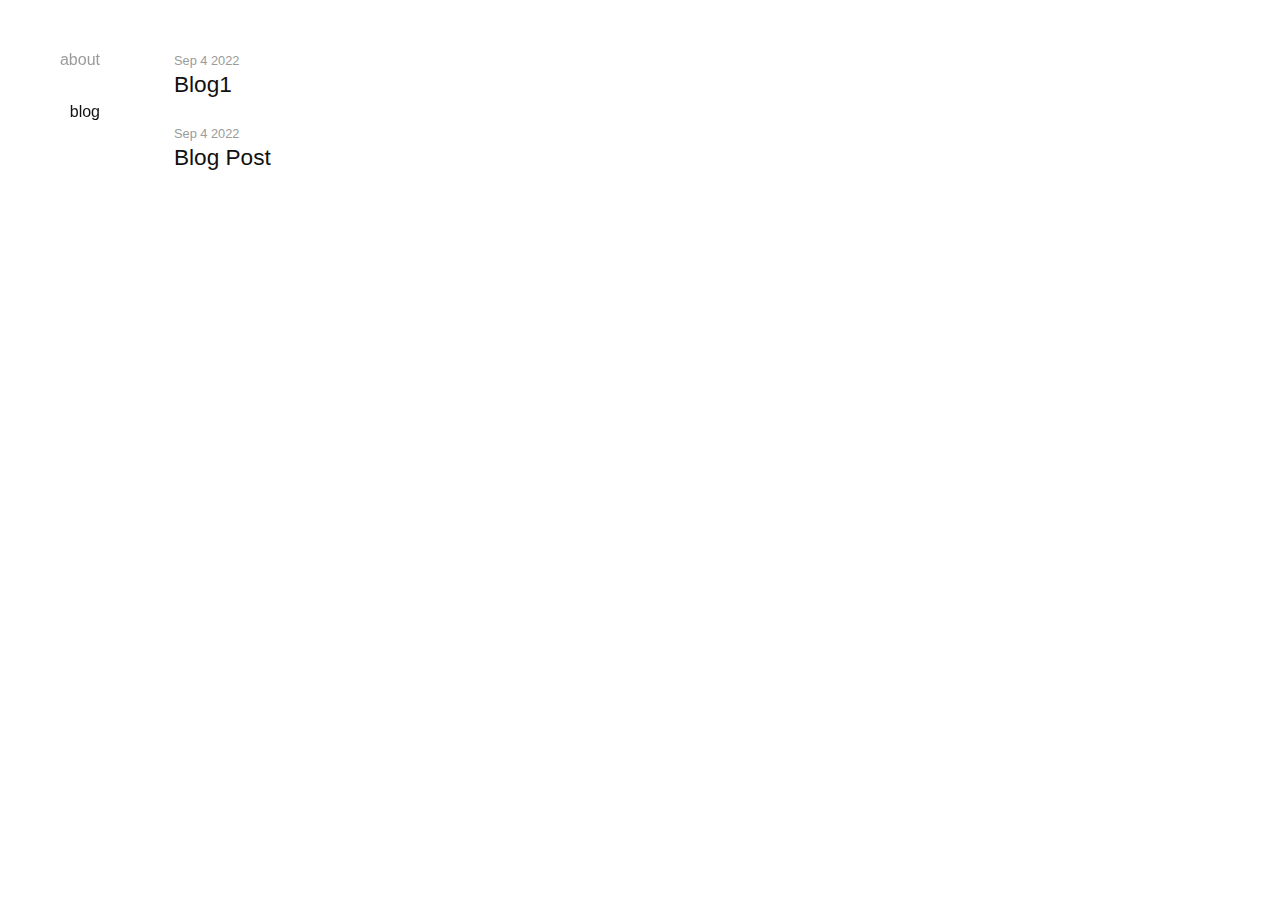
==== blog/index.html @ db2c631a "Add a new post" ====
<!DOCTYPE html>
<html lang="zh-CN">

<head>
  <title>Blogs | iksrr&#39;s blog</title>

  <meta charset="UTF-8">
  <meta name="language" content="en">
  <meta name="description" content="">
  <meta name="keywords" content="">
  <meta name="viewport" content="width=device-width, initial-scale=1.0">
  <meta http-equiv="content-type" content="text/html; charset=utf-8">
  <meta http-equiv="X-UA-Compatible" content="IE=edge">

  
  

  <link rel="shortcut icon" type="image/png" href="https://raw.githubusercontent.com/jmzdd/iksrr.github.io/master/favicon.ico" />


  
  
    
 
  
  
  
  
  
  
    
    <link type="text/css" rel="stylesheet" href="/css/posts.min.6f094aad28695152161dc4239215c000816bd099408da6cc65a37f9fb7194925.css" integrity="sha256-bwlKrShpUVIWHcQjkhXAAIFr0JlAjabMZaN/n7cZSSU="/>
  
    
    <link type="text/css" rel="stylesheet" href="/css/custom.min.12fbdb3a0611d1b65fbd142ad8ffbc99a3580377920d37730533bd4720505140.css" integrity="sha256-EvvbOgYR0bZfvRQq2P&#43;8maNYA3eSDTdzBTO9RyBQUUA="/>
  
  
   
  <link rel="alternate" type="application/rss+xml+xml" href="http://example.com/blog/index.xml" title="iksrr's blog" /> 
   
   
    

<script type="application/ld+json">
  
    { 
      "@context": "http://schema.org", 
      "@type": "WebSite", 
      "url": "http:\/\/example.com\/blog\/",
      "name": "Blogs",
      "author": {
        "@type": "Person",
        "name": ""
      },
      "description": ""
    }
  
  </script>
</head>

<body>
  <div class="burger__container">
  <div class="burger" aria-controls="navigation" aria-label="Menu">
    <div class="burger__meat burger__meat--1"></div>
    <div class="burger__meat burger__meat--2"></div>
    <div class="burger__meat burger__meat--3"></div>
  </div>
</div>
 

  <nav class="nav" id="navigation">
  <ul class="nav__list">
    
    
      <li>
        <a  href="/">about</a>
      </li>
    
      <li>
        <a  class="active"
         href="/blog">blog</a>
      </li>
    
  </ul>
</nav>


  <main>
    
    
    

<div class="post-list__container">
  <ul class="post-list">
    
    <li class="post">
      <div class="post__header">
        <time class="post__date" datetime="2022-09-04 21:41:14 &#43;0800 CST"
          >Sep 4 2022</time>
        <h2 class="post__title">
          <a href="/blog/blog1/">Blog1</a>
        </h2>
        


      </div>
    </li>
    
    <li class="post">
      <div class="post__header">
        <time class="post__date" datetime="2022-09-04 21:29:20 &#43;0800 CST"
          >Sep 4 2022</time>
        <h2 class="post__title">
          <a href="/blog/1111/">Blog Post</a>
        </h2>
        


      </div>
    </li>
    
  </ul>
  <ul class="tags__list">
  
</ul>

</div>


  </main>

   

  
  <script src="/js/index.min.301a8b0870381bf76b3b5182e8966d363a0474281183439beb024d8b8228fc66.js" integrity="sha256-MBqLCHA4G/drO1GC6JZtNjoEdCgRg0Ob6wJNi4Io/GY=" crossorigin="anonymous"></script>
   
</body>

</html>
---- css/posts.min.6f094aad28695152161dc4239215c000816bd099408da6cc65a37f9fb7194925.css ----
@charset "UTF-8";button,button[type=button],button[type=reset],button[type=submit]{-webkit-appearance:button}input,input[type=text],input[type=email]{-webkit-appearance:none;-moz-appearance:none;appearance:none}html,body{background-color:#fff;color:#111;height:100%}html{box-sizing:border-box}*,*:before,*:after{padding:0;margin:0;box-sizing:inherit}html{font-family:-apple-system,BlinkMacSystemFont,segoe ui,Roboto,Oxygen-Sans,Ubuntu,Cantarell,helvetica neue,sans-serif;-webkit-font-smoothing:antialiased;font-size:95%}@media screen and (min-width:800px){html{font-size:100%}}@media screen and (min-width:1400px){html{font-size:115%}}h1,h2,h3,h4,h5,h6{margin-top:1.5rem;margin-bottom:0;line-height:1.5rem}h1{font-size:2.121rem;line-height:2.25rem;margin-top:2.25rem}h2{font-size:1.414rem}h3{font-size:1.17833333rem}h4{font-size:.98194444rem}h5{font-size:.81828704rem}p{margin-top:1.5rem;margin-bottom:0;line-height:1.5rem}ul,ol{padding-left:1.5rem;margin-top:1.5rem;margin-bottom:1.5rem}ul li,ol li{line-height:1.5rem}ul ul,ul ol,ol ul,ol ol{margin-top:0;margin-bottom:0}blockquote{margin-top:1.5rem;margin-bottom:1.5rem;line-height:1.5rem;color:#111}blockquote::before{position:absolute;content:"\201C";font-size:6em;font-family:roboto,serif;margin-top:.1em;margin-left:-.2em;z-index:-1;color:#ededed}blockquote cite{font-style:italic;font-size:.95em;color:#717171}blockquote cite::before{content:"— "}pre{line-height:1.45;margin-top:1.5rem;padding:16px;word-wrap:normal;overflow:auto;background-color:#f6f8fa;border-radius:3px}code{font-size:85%;font-family:sfmono-regular,Consolas,Menlo,monospace;padding:.2em .4em;margin:0;background-color:rgba(27,31,35,5%);border-radius:3px}pre>code{word-break:normal;white-space:pre}pre code{display:inline;padding:0;margin:0;overflow:visible;line-height:inherit;word-wrap:normal;background-color:transparent;border:0}.lead{font-size:1.414rem}abbr[title]{text-decoration:underline double}.burger__container{height:4rem;display:flex;align-items:center;padding:0 1.5rem;position:fixed;width:100%;background:#fff;z-index:2}@media screen and (min-width:800px){.burger__container{display:none}}.burger{position:relative;width:28px;height:28px;cursor:pointer}.burger__meat{position:absolute;width:28px;height:2px;background:#111;top:calc(50% - 2px/2);left:calc(50% - 28px/2);transition:all 150ms ease-in}.burger__meat--1{transform:translateY(-10px)}.burger__meat--2{width:calc(28px - 6px)}.burger__meat--3{transform:translateY(10px)}.nav--active .burger__meat--1{transform:rotate(45deg)}.nav--active .burger__meat--2{opacity:0}.nav--active .burger__meat--3{transform:rotate(-45deg)}.nav{font-size:16px;position:fixed;display:flex;justify-content:center;align-items:center;background:#fff;visibility:hidden;z-index:1}@media screen and (min-width:800px){.nav{display:block;visibility:visible;padding-top:3em;width:100px}}.nav--active .nav{visibility:visible;height:100%;width:100%}@media screen and (min-width:800px){.nav--active .nav{width:100px}}.nav__list{text-align:right;list-style:none;margin:0;padding:0;width:50%}@media screen and (min-width:800px){.nav__list{width:auto}}@media screen and (max-width:799px){.nav__list{transform:translateY(-25px);opacity:0}.nav--active .nav__list{transform:translateY(0);opacity:1;transition:all 500ms ease}}.nav__list li{margin-bottom:3em;line-height:1.5em}.nav__list li:last-of-type{margin-bottom:0}@media screen and (min-width:800px){.nav__list li{margin-bottom:1.75em}}.nav__list a{color:#9b9b9b;text-decoration:none;font-size:2em}.nav__list a.active{color:#111}.nav__list a:hover{color:#111}@media screen and (min-width:800px){.nav__list a{font-size:1em}}.social-icons{display:flex;justify-content:center}.social-icons__link{padding:.8rem}.social-icons__link:not(:last-child){margin-right:1em}.social-icons__link .social-icons__icon{width:1.4rem;height:1.4rem;background-size:contain;background-repeat:no-repeat}body.nav--active{overflow:hidden}main{padding:3rem 1.5rem 1rem}@media screen and (min-width:800px){main{padding-left:calc(1.5rem + 100px)}}@media screen and (max-width:799px){main{padding-top:calc(3rem + 4rem)}}.post-list__container{margin:0 auto;max-width:1200px;width:100%}@media screen and (min-width:800px){.post-list__container{padding-left:50px}}.post-list{list-style:none;margin:0;padding:0}.post{margin-bottom:1.5rem}.post__title{margin-top:0;font-weight:500}.post__title a{color:#111;text-decoration:none}.post__date{color:#9b9b9b;font-size:.8rem}.tags__list{list-style:none;margin:0;padding:0 0 0 50px;flex-shrink:0}@media screen and (max-width:799px){.tags__list{display:none}}.post__header .tags__list{display:none;padding-left:0}@media screen and (max-width:799px){.post__header .tags__list{display:block}}.post__header .tags__list .tag__item{display:inline-block;margin-right:10px}.post__header .tags__list .tag__item:last-child{margin-right:0}.post__header .tags__list .tag__link{font-size:.8rem}.tag__link{text-decoration:none;color:#9b9b9b;font-size:.9rem}.tag__link::before{content:"#";font-size:.7rem;padding-right:1px}.tag__link:hover{color:#717171}.post-list__container{display:flex;justify-content:space-between}
---- css/custom.min.12fbdb3a0611d1b65fbd142ad8ffbc99a3580377920d37730533bd4720505140.css ----
.fancy{color:#1e88e5}
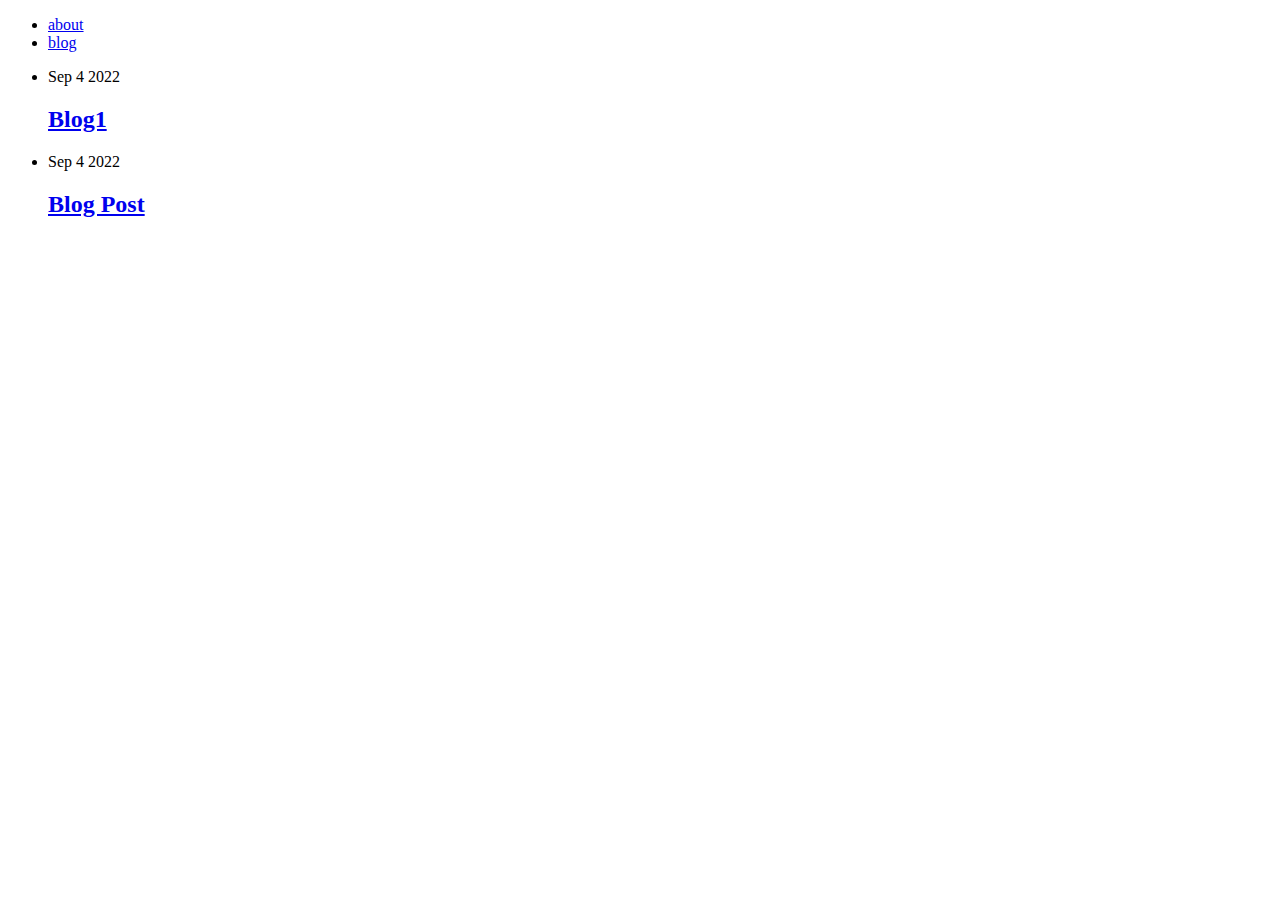
==== commit 8c1e79f6: "Add a new post" ====
--- a/blog/index.html
+++ b/blog/index.html
@@ -29,14 +29,14 @@
   
   
     
-    <link type="text/css" rel="stylesheet" href="/css/posts.min.6f094aad28695152161dc4239215c000816bd099408da6cc65a37f9fb7194925.css" integrity="sha256-bwlKrShpUVIWHcQjkhXAAIFr0JlAjabMZaN/n7cZSSU="/>
+    <link type="text/css" rel="stylesheet" href="/iksrr.github.io/css/posts.min.6f094aad28695152161dc4239215c000816bd099408da6cc65a37f9fb7194925.css" integrity="sha256-bwlKrShpUVIWHcQjkhXAAIFr0JlAjabMZaN/n7cZSSU="/>
   
     
-    <link type="text/css" rel="stylesheet" href="/css/custom.min.12fbdb3a0611d1b65fbd142ad8ffbc99a3580377920d37730533bd4720505140.css" integrity="sha256-EvvbOgYR0bZfvRQq2P&#43;8maNYA3eSDTdzBTO9RyBQUUA="/>
+    <link type="text/css" rel="stylesheet" href="/iksrr.github.io/css/custom.min.12fbdb3a0611d1b65fbd142ad8ffbc99a3580377920d37730533bd4720505140.css" integrity="sha256-EvvbOgYR0bZfvRQq2P&#43;8maNYA3eSDTdzBTO9RyBQUUA="/>
   
   
    
-  <link rel="alternate" type="application/rss+xml+xml" href="http://example.com/blog/index.xml" title="iksrr's blog" /> 
+  <link rel="alternate" type="application/rss+xml+xml" href="https://jmzdd.github.io/iksrr.github.io/blog/index.xml" title="iksrr's blog" /> 
    
    
     
@@ -46,7 +46,7 @@
     { 
       "@context": "http://schema.org", 
       "@type": "WebSite", 
-      "url": "http:\/\/example.com\/blog\/",
+      "url": "https:\/\/jmzdd.github.io\/iksrr.github.io\/blog\/",
       "name": "Blogs",
       "author": {
         "@type": "Person",
@@ -73,12 +73,12 @@
     
     
       <li>
-        <a  href="/">about</a>
+        <a  href="/iksrr.github.io/">about</a>
       </li>
     
       <li>
         <a  class="active"
-         href="/blog">blog</a>
+         href="/iksrr.github.io/blog">blog</a>
       </li>
     
   </ul>
@@ -98,7 +98,7 @@
         <time class="post__date" datetime="2022-09-04 21:41:14 &#43;0800 CST"
           >Sep 4 2022</time>
         <h2 class="post__title">
-          <a href="/blog/blog1/">Blog1</a>
+          <a href="/iksrr.github.io/blog/blog1/">Blog1</a>
         </h2>
         
 
@@ -111,7 +111,7 @@
         <time class="post__date" datetime="2022-09-04 21:29:20 &#43;0800 CST"
           >Sep 4 2022</time>
         <h2 class="post__title">
-          <a href="/blog/1111/">Blog Post</a>
+          <a href="/iksrr.github.io/blog/1111/">Blog Post</a>
         </h2>
         
 
@@ -132,7 +132,7 @@
    
 
   
-  <script src="/js/index.min.301a8b0870381bf76b3b5182e8966d363a0474281183439beb024d8b8228fc66.js" integrity="sha256-MBqLCHA4G/drO1GC6JZtNjoEdCgRg0Ob6wJNi4Io/GY=" crossorigin="anonymous"></script>
+  <script src="/iksrr.github.io/js/index.min.301a8b0870381bf76b3b5182e8966d363a0474281183439beb024d8b8228fc66.js" integrity="sha256-MBqLCHA4G/drO1GC6JZtNjoEdCgRg0Ob6wJNi4Io/GY=" crossorigin="anonymous"></script>
    
 </body>
 
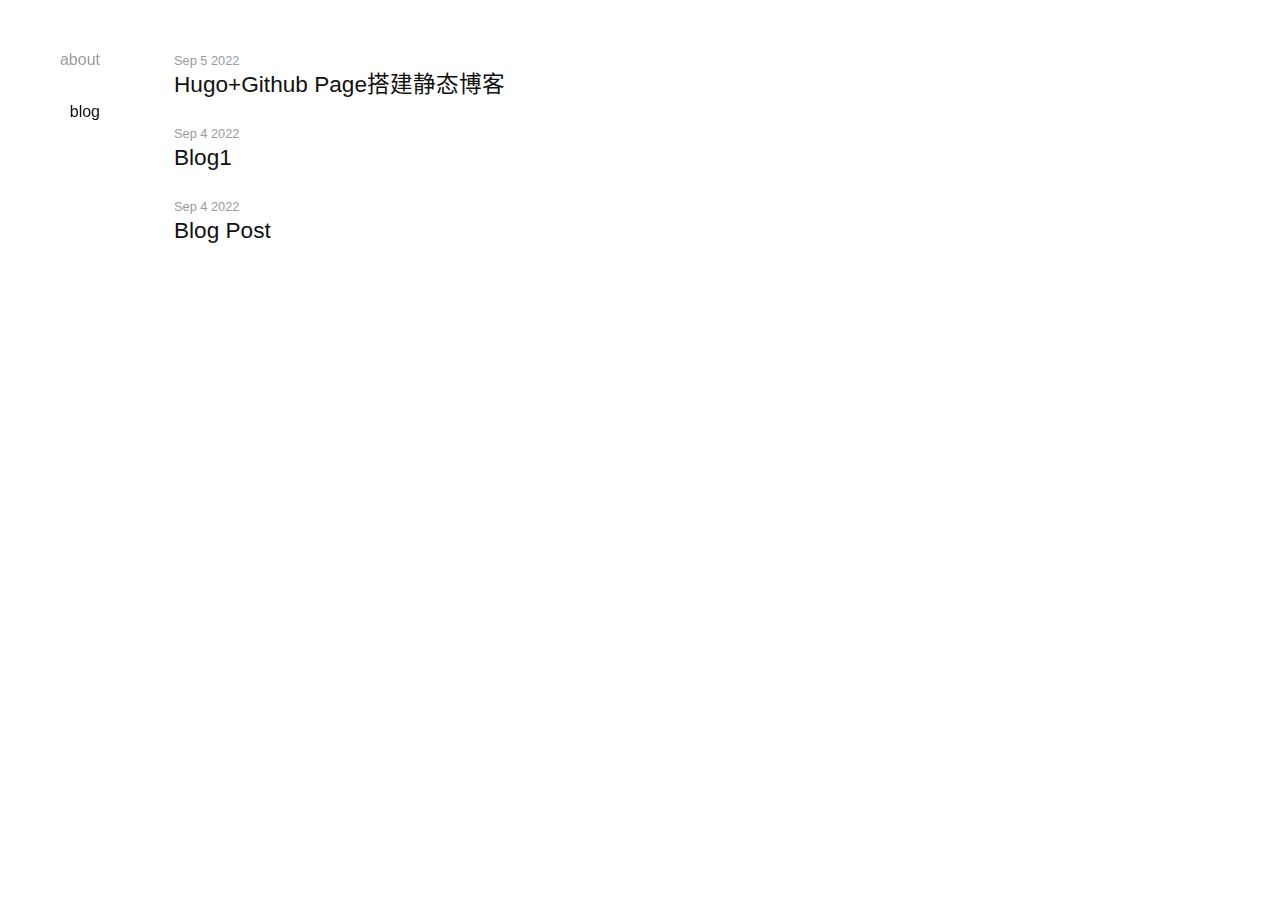
==== commit ab0c2061: "change setting" ====
--- a/blog/index.html
+++ b/blog/index.html
@@ -29,14 +29,14 @@
   
   
     
-    <link type="text/css" rel="stylesheet" href="/iksrr.github.io/css/posts.min.6f094aad28695152161dc4239215c000816bd099408da6cc65a37f9fb7194925.css" integrity="sha256-bwlKrShpUVIWHcQjkhXAAIFr0JlAjabMZaN/n7cZSSU="/>
+    <link type="text/css" rel="stylesheet" href="/css/posts.min.6f094aad28695152161dc4239215c000816bd099408da6cc65a37f9fb7194925.css" integrity="sha256-bwlKrShpUVIWHcQjkhXAAIFr0JlAjabMZaN/n7cZSSU="/>
   
     
-    <link type="text/css" rel="stylesheet" href="/iksrr.github.io/css/custom.min.12fbdb3a0611d1b65fbd142ad8ffbc99a3580377920d37730533bd4720505140.css" integrity="sha256-EvvbOgYR0bZfvRQq2P&#43;8maNYA3eSDTdzBTO9RyBQUUA="/>
+    <link type="text/css" rel="stylesheet" href="/css/custom.min.12fbdb3a0611d1b65fbd142ad8ffbc99a3580377920d37730533bd4720505140.css" integrity="sha256-EvvbOgYR0bZfvRQq2P&#43;8maNYA3eSDTdzBTO9RyBQUUA="/>
   
   
    
-  <link rel="alternate" type="application/rss+xml+xml" href="https://jmzdd.github.io/iksrr.github.io/blog/index.xml" title="iksrr's blog" /> 
+  <link rel="alternate" type="application/rss+xml+xml" href="http://example.com/blog/index.xml" title="iksrr's blog" /> 
    
    
     
@@ -46,7 +46,7 @@
     { 
       "@context": "http://schema.org", 
       "@type": "WebSite", 
-      "url": "https:\/\/jmzdd.github.io\/iksrr.github.io\/blog\/",
+      "url": "http:\/\/example.com\/blog\/",
       "name": "Blogs",
       "author": {
         "@type": "Person",
@@ -73,12 +73,12 @@
     
     
       <li>
-        <a  href="/iksrr.github.io/">about</a>
+        <a  href="/">about</a>
       </li>
     
       <li>
         <a  class="active"
-         href="/iksrr.github.io/blog">blog</a>
+         href="/blog">blog</a>
       </li>
     
   </ul>
@@ -95,10 +95,23 @@
     
     <li class="post">
       <div class="post__header">
+        <time class="post__date" datetime="2022-09-05 11:57:00 &#43;0800 CST"
+          >Sep 5 2022</time>
+        <h2 class="post__title">
+          <a href="/blog/my-first-post/">Hugo&#43;Github Page搭建静态博客</a>
+        </h2>
+        
+
+
+      </div>
+    </li>
+    
+    <li class="post">
+      <div class="post__header">
         <time class="post__date" datetime="2022-09-04 21:41:14 &#43;0800 CST"
           >Sep 4 2022</time>
         <h2 class="post__title">
-          <a href="/iksrr.github.io/blog/blog1/">Blog1</a>
+          <a href="/blog/blog1/">Blog1</a>
         </h2>
         
 
@@ -111,7 +124,7 @@
         <time class="post__date" datetime="2022-09-04 21:29:20 &#43;0800 CST"
           >Sep 4 2022</time>
         <h2 class="post__title">
-          <a href="/iksrr.github.io/blog/1111/">Blog Post</a>
+          <a href="/blog/1111/">Blog Post</a>
         </h2>
         
 
@@ -132,7 +145,7 @@
    
 
   
-  <script src="/iksrr.github.io/js/index.min.301a8b0870381bf76b3b5182e8966d363a0474281183439beb024d8b8228fc66.js" integrity="sha256-MBqLCHA4G/drO1GC6JZtNjoEdCgRg0Ob6wJNi4Io/GY=" crossorigin="anonymous"></script>
+  <script src="/js/index.min.301a8b0870381bf76b3b5182e8966d363a0474281183439beb024d8b8228fc66.js" integrity="sha256-MBqLCHA4G/drO1GC6JZtNjoEdCgRg0Ob6wJNi4Io/GY=" crossorigin="anonymous"></script>
    
 </body>
 
--- a/css/posts.min.6f094aad28695152161dc4239215c000816bd099408da6cc65a37f9fb7194925.css
+++ b/css/posts.min.6f094aad28695152161dc4239215c000816bd099408da6cc65a37f9fb7194925.css
@@ -0,0 +1 @@
+@charset "UTF-8";button,button[type=button],button[type=reset],button[type=submit]{-webkit-appearance:button}input,input[type=text],input[type=email]{-webkit-appearance:none;-moz-appearance:none;appearance:none}html,body{background-color:#fff;color:#111;height:100%}html{box-sizing:border-box}*,*:before,*:after{padding:0;margin:0;box-sizing:inherit}html{font-family:-apple-system,BlinkMacSystemFont,segoe ui,Roboto,Oxygen-Sans,Ubuntu,Cantarell,helvetica neue,sans-serif;-webkit-font-smoothing:antialiased;font-size:95%}@media screen and (min-width:800px){html{font-size:100%}}@media screen and (min-width:1400px){html{font-size:115%}}h1,h2,h3,h4,h5,h6{margin-top:1.5rem;margin-bottom:0;line-height:1.5rem}h1{font-size:2.121rem;line-height:2.25rem;margin-top:2.25rem}h2{font-size:1.414rem}h3{font-size:1.17833333rem}h4{font-size:.98194444rem}h5{font-size:.81828704rem}p{margin-top:1.5rem;margin-bottom:0;line-height:1.5rem}ul,ol{padding-left:1.5rem;margin-top:1.5rem;margin-bottom:1.5rem}ul li,ol li{line-height:1.5rem}ul ul,ul ol,ol ul,ol ol{margin-top:0;margin-bottom:0}blockquote{margin-top:1.5rem;margin-bottom:1.5rem;line-height:1.5rem;color:#111}blockquote::before{position:absolute;content:"\201C";font-size:6em;font-family:roboto,serif;margin-top:.1em;margin-left:-.2em;z-index:-1;color:#ededed}blockquote cite{font-style:italic;font-size:.95em;color:#717171}blockquote cite::before{content:"— "}pre{line-height:1.45;margin-top:1.5rem;padding:16px;word-wrap:normal;overflow:auto;background-color:#f6f8fa;border-radius:3px}code{font-size:85%;font-family:sfmono-regular,Consolas,Menlo,monospace;padding:.2em .4em;margin:0;background-color:rgba(27,31,35,5%);border-radius:3px}pre>code{word-break:normal;white-space:pre}pre code{display:inline;padding:0;margin:0;overflow:visible;line-height:inherit;word-wrap:normal;background-color:transparent;border:0}.lead{font-size:1.414rem}abbr[title]{text-decoration:underline double}.burger__container{height:4rem;display:flex;align-items:center;padding:0 1.5rem;position:fixed;width:100%;background:#fff;z-index:2}@media screen and (min-width:800px){.burger__container{display:none}}.burger{position:relative;width:28px;height:28px;cursor:pointer}.burger__meat{position:absolute;width:28px;height:2px;background:#111;top:calc(50% - 2px/2);left:calc(50% - 28px/2);transition:all 150ms ease-in}.burger__meat--1{transform:translateY(-10px)}.burger__meat--2{width:calc(28px - 6px)}.burger__meat--3{transform:translateY(10px)}.nav--active .burger__meat--1{transform:rotate(45deg)}.nav--active .burger__meat--2{opacity:0}.nav--active .burger__meat--3{transform:rotate(-45deg)}.nav{font-size:16px;position:fixed;display:flex;justify-content:center;align-items:center;background:#fff;visibility:hidden;z-index:1}@media screen and (min-width:800px){.nav{display:block;visibility:visible;padding-top:3em;width:100px}}.nav--active .nav{visibility:visible;height:100%;width:100%}@media screen and (min-width:800px){.nav--active .nav{width:100px}}.nav__list{text-align:right;list-style:none;margin:0;padding:0;width:50%}@media screen and (min-width:800px){.nav__list{width:auto}}@media screen and (max-width:799px){.nav__list{transform:translateY(-25px);opacity:0}.nav--active .nav__list{transform:translateY(0);opacity:1;transition:all 500ms ease}}.nav__list li{margin-bottom:3em;line-height:1.5em}.nav__list li:last-of-type{margin-bottom:0}@media screen and (min-width:800px){.nav__list li{margin-bottom:1.75em}}.nav__list a{color:#9b9b9b;text-decoration:none;font-size:2em}.nav__list a.active{color:#111}.nav__list a:hover{color:#111}@media screen and (min-width:800px){.nav__list a{font-size:1em}}.social-icons{display:flex;justify-content:center}.social-icons__link{padding:.8rem}.social-icons__link:not(:last-child){margin-right:1em}.social-icons__link .social-icons__icon{width:1.4rem;height:1.4rem;background-size:contain;background-repeat:no-repeat}body.nav--active{overflow:hidden}main{padding:3rem 1.5rem 1rem}@media screen and (min-width:800px){main{padding-left:calc(1.5rem + 100px)}}@media screen and (max-width:799px){main{padding-top:calc(3rem + 4rem)}}.post-list__container{margin:0 auto;max-width:1200px;width:100%}@media screen and (min-width:800px){.post-list__container{padding-left:50px}}.post-list{list-style:none;margin:0;padding:0}.post{margin-bottom:1.5rem}.post__title{margin-top:0;font-weight:500}.post__title a{color:#111;text-decoration:none}.post__date{color:#9b9b9b;font-size:.8rem}.tags__list{list-style:none;margin:0;padding:0 0 0 50px;flex-shrink:0}@media screen and (max-width:799px){.tags__list{display:none}}.post__header .tags__list{display:none;padding-left:0}@media screen and (max-width:799px){.post__header .tags__list{display:block}}.post__header .tags__list .tag__item{display:inline-block;margin-right:10px}.post__header .tags__list .tag__item:last-child{margin-right:0}.post__header .tags__list .tag__link{font-size:.8rem}.tag__link{text-decoration:none;color:#9b9b9b;font-size:.9rem}.tag__link::before{content:"#";font-size:.7rem;padding-right:1px}.tag__link:hover{color:#717171}.post-list__container{display:flex;justify-content:space-between}--- a/css/custom.min.12fbdb3a0611d1b65fbd142ad8ffbc99a3580377920d37730533bd4720505140.css
+++ b/css/custom.min.12fbdb3a0611d1b65fbd142ad8ffbc99a3580377920d37730533bd4720505140.css
@@ -0,0 +1 @@
+.fancy{color:#1e88e5}